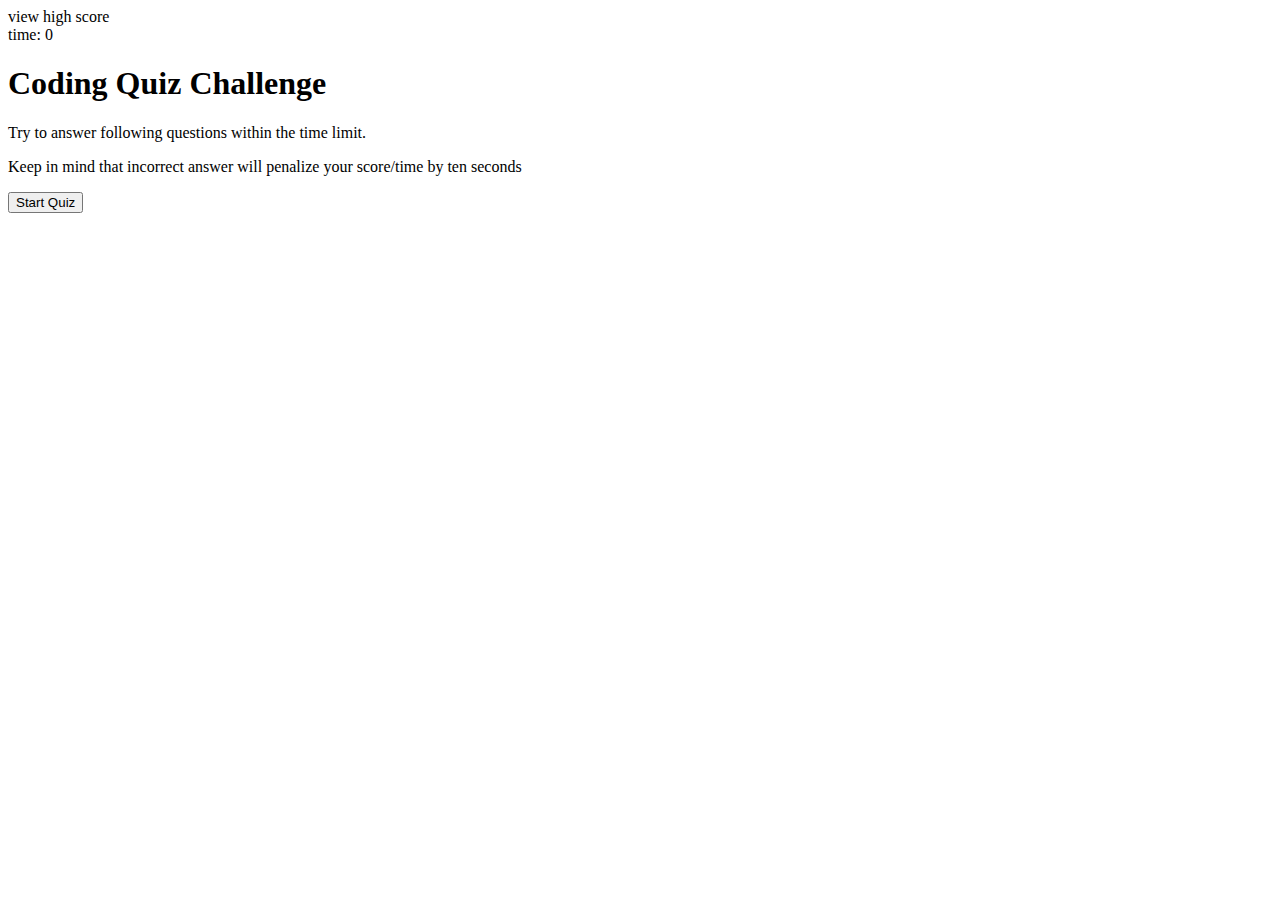
==== index.html @ 9e338874 "'pagination' for quiz display" ====
<!DOCTYPE html>
<html lang="en">
<head>
    <meta charset="UTF-8">
    <meta http-equiv="X-UA-Compatible" content="IE=edge">
    <meta name="viewport" content="width=device-width, initial-scale=1.0">
    <link rel="stylesheet" href="assets/css/style.css">
    <title>Code Quiz</title>
    
</head>
<body> 
    <div class="view-high-score">view high score</div>
    <div class="timer">time: <span id='seconds-left'> 0</span></div>

    <div class="title-page">
        <h1>Coding Quiz Challenge</h1>
        <p>Try to answer following questions within the time limit.</p>
        <p>Keep in mind that incorrect answer will penalize your score/time by ten seconds</p>
        <button id="start">Start Quiz</button>
    </div>

    <div class="quiz-container">
        <div class="question"></div>
        <ol class="container">
            <li class="choice"  data-state="uncheck"></li>
            <li class="choice"  data-state="uncheck" ></li>
            <li class="choice"  data-state="uncheck"></li>
            <li class="choice"  data-state="uncheck"></li>
        </ol>

        <button id="nextBtn"> Next Question</button>
    </div>

    <div id="message">Message!</div>
    <div id="results"> 
        <h1>All done!</h1>
        <p>Your final score is <span id='score'> </span></p>
        <form >
            <label for="initials"> Enter your initials</label>
            <input type="text" id="initials"  name="initials">
            <input type="submit" id="submit" value="Submit">
        </form>

    </div>
    
    <div class="high-scores">
        <h1>High scores</h1>
        <div id="scores"> </div>
        <button id="go-back">Go Back</button>
        <button id="clear-scores">Clear High Scores</button>
     </div>
     
     <script src="/script.js"></script>
</body>
</html>
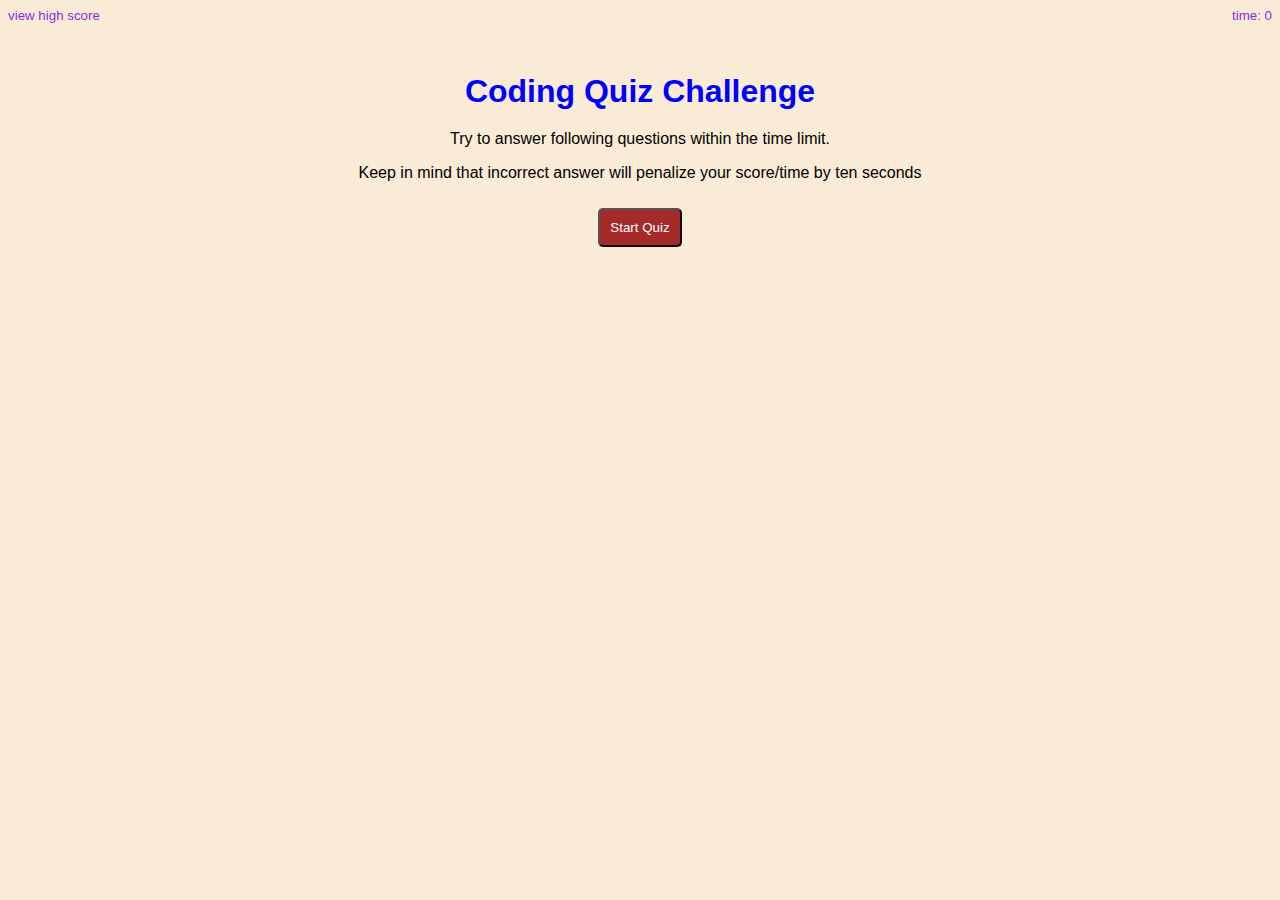
==== commit 6edaa33d: "adding css code and some js code modifications" ====
--- a/index.html
+++ b/index.html
@@ -9,9 +9,10 @@
     
 </head>
 <body> 
-    <div class="view-high-score">view high score</div>
-    <div class="timer">time: <span id='seconds-left'> 0</span></div>
-
+    <header>
+        <div class="view-high-score">view high score</div>
+        <div class="timer">time: <span id='seconds-left'> 0</span></div>
+    </header>
     <div class="title-page">
         <h1>Coding Quiz Challenge</h1>
         <p>Try to answer following questions within the time limit.</p>
@@ -31,7 +32,7 @@
         <button id="nextBtn"> Next Question</button>
     </div>
 
-    <div id="message">Message!</div>
+    <div id="message"></div>
     <div id="results"> 
         <h1>All done!</h1>
         <p>Your final score is <span id='score'> </span></p>
--- a/assets/css/style.css
+++ b/assets/css/style.css
@@ -0,0 +1,110 @@
+body{
+    background-color: antiquewhite;
+    font-family: 'Lucida Sans', 'Lucida Sans Regular', 'Lucida Grande', 'Lucida Sans Unicode', Geneva, Verdana, sans-serif;
+}
+
+h1{
+    color:blue;
+    margin: 20px;
+    
+}
+
+.title-page {
+  text-align: center;
+  margin: 50px;
+}
+button{
+    background-color: brown;
+    margin: 10px;
+    padding: 10px;
+    color: white;
+    border: darkbrown solid 2px;
+    border-radius: 5px;
+}
+button:hover{
+    background-color: rgb(200, 53, 53);
+    
+}
+
+header{
+    display:flex;
+    justify-content: space-between;
+    color:blueviolet;
+    font-size: smaller;
+}
+
+.quiz-container{
+    margin-top: 50px;
+    margin-left:20px;
+}
+
+.quiz-container h1{
+    margin-left: 30px;
+}
+.question{
+    font-weight: bold;
+    color: blue;
+
+}
+.container{
+    display: column;
+    flex-direction: row;
+    flex-wrap: wrap;
+
+}
+.choice{
+    background-color: blueviolet;
+    padding: 10px;
+    margin-top: 10px;
+    margin-bottom: 10px;
+    color: white;
+    border: purple solid 2px;
+    border-radius: 5px;
+    width: 30%;
+}
+
+.choice:hover{
+    background-color: purple;
+}
+
+.choice[data-state="checked"] {
+   background-color: hotpink;
+}
+
+ol li{
+    list-style: none;
+}
+
+#message{
+    font-style: italic;
+    color: brown;
+    font-size: large;
+    margin: 20px;
+    border-top: solid 2px blueviolet;
+    padding:10px;
+    width:50%;
+}
+
+#results{
+    margin-left: 20px;
+    margin-top: 50px;
+}
+
+#submit{
+    background-color: brown;
+    margin: 10px;
+    padding: 10px;
+    color: white;
+    border: darkbrown solid 2px;
+    border-radius: 5px;
+}
+
+#submit:hover{
+    background-color: rgb(200, 53, 53);
+}
+
+.high-scores{
+    margin-top: 50px;   
+    margin-left: 20px;
+}
+
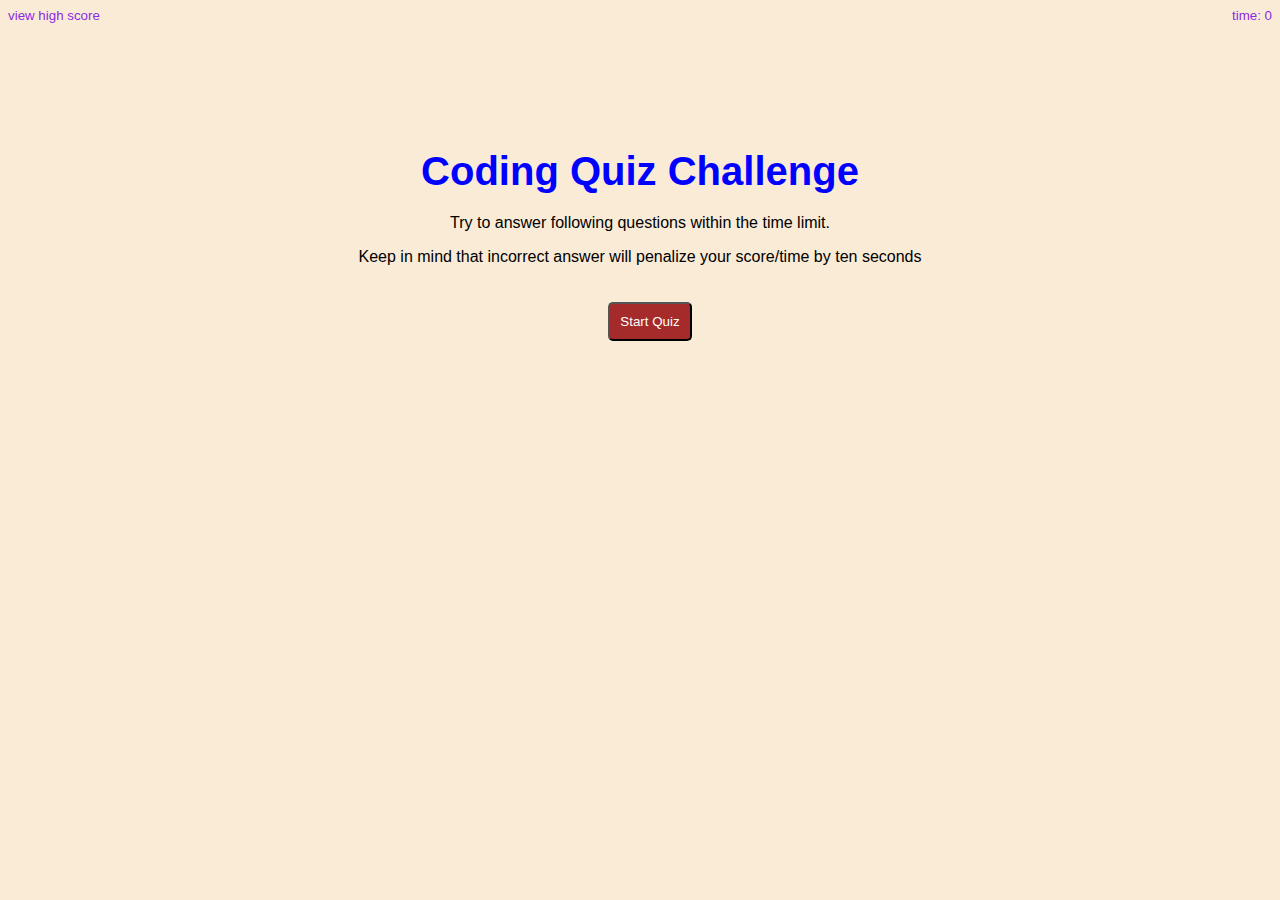
==== commit 392c2543: "moving files to folders" ====
--- a/index.html
+++ b/index.html
@@ -51,6 +51,6 @@
         <button id="clear-scores">Clear High Scores</button>
      </div>
      
-     <script src="/script.js"></script>
+     <script src="assets/js/script.js"></script>
 </body>
 </html>--- a/assets/css/style.css
+++ b/assets/css/style.css
@@ -6,16 +6,18 @@
 h1{
     color:blue;
     margin: 20px;
-    
+    font-size: 2.5em;
 }
 
 .title-page {
   text-align: center;
-  margin: 50px;
+  margin-top: 10%;
 }
 button{
     background-color: brown;
-    margin: 10px;
+    margin-top:  20px;
+    margin-bottom: 20px;
+    margin-left: 20px;
     padding: 10px;
     color: white;
     border: darkbrown solid 2px;
@@ -34,14 +36,16 @@
 }
 
 .quiz-container{
-    margin-top: 50px;
-    margin-left:20px;
+    margin-top: 10%;
+    margin-left:20%;
+   
 }
 
 .quiz-container h1{
     margin-left: 30px;
 }
 .question{
+    font-size: 1.8em;
     font-weight: bold;
     color: blue;
 
@@ -79,23 +83,23 @@
     font-style: italic;
     color: brown;
     font-size: large;
-    margin: 20px;
+    margin-left: 20%;
     border-top: solid 2px blueviolet;
     padding:10px;
     width:50%;
 }
 
 #results{
-    margin-left: 20px;
-    margin-top: 50px;
-}
+    margin-left: 20%;
+    margin-top: 10%;
+}   
 
-#submit{
+#submit {
     background-color: brown;
     margin: 10px;
     padding: 10px;
     color: white;
-    border: darkbrown solid 2px;
+    border: darkred solid 2px;
     border-radius: 5px;
 }
 
@@ -105,6 +109,17 @@
 
 .high-scores{
     margin-top: 50px;   
-    margin-left: 20px;
+    margin-left: 20%;
 }
 
+#scores{
+    width: 30%;
+    min-height: 20px;
+    padding: 10px;
+    margin-left: 20px;
+    margin-top: 10%;
+    background-color: floralwhite ;
+    border: solid 2px blueviolet;
+    border-radius: 5px;
+    color: blueviolet;
+}